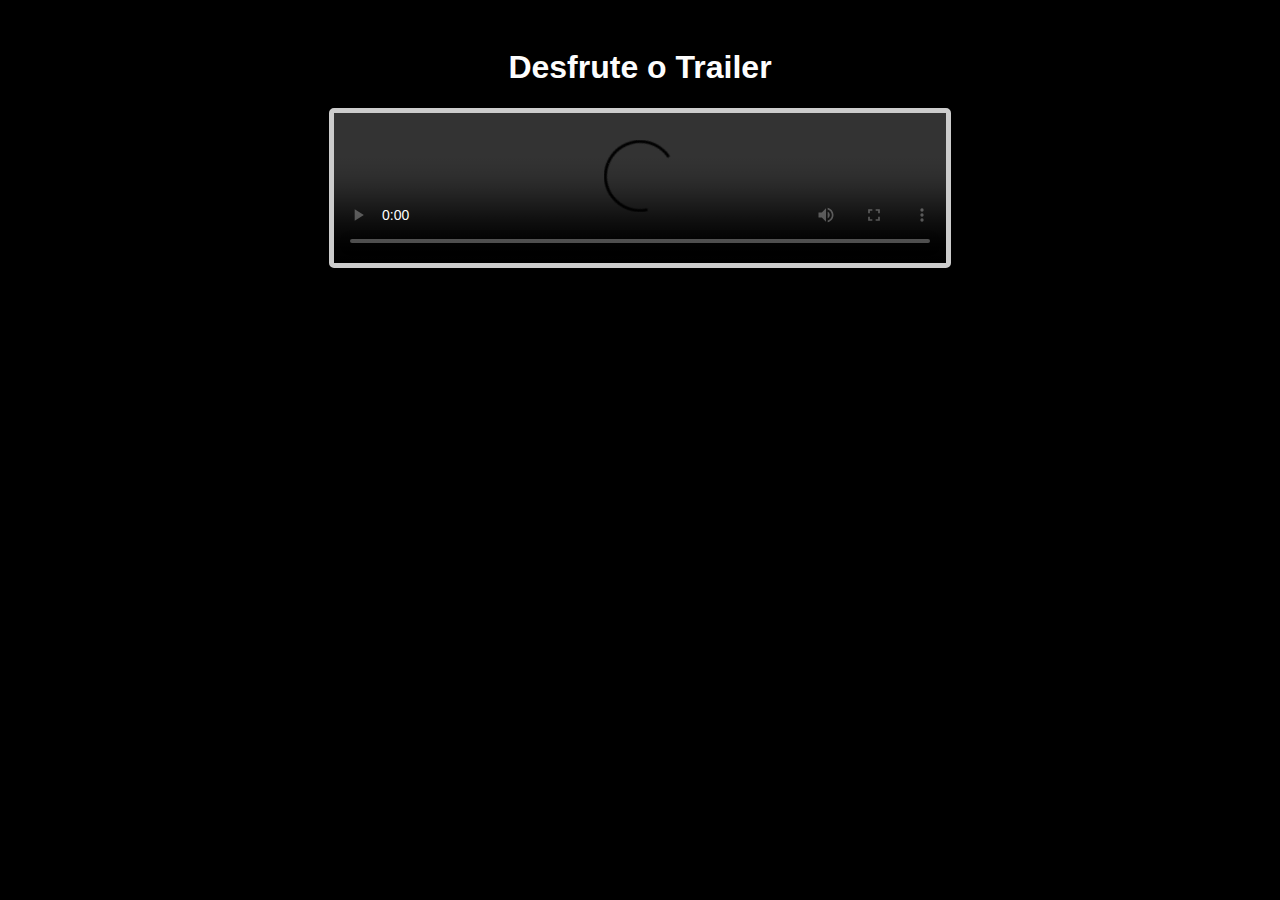
==== Pagina1/pagina-do-Tariler1.html @ f8be0e8a "Add files via upload" ====
<!DOCTYPE html>
<html>
<head>
    <title>Trailer 1</title>
    <link rel="stylesheet" href="/Pagina1/style.css">
</head>
<body>

<h1>Desfrute o Trailer</h1>

<video src="/assets/Trailer definitivo.pm4.mov"
controls
>

</video>
</body>
</html>
---- Pagina1/style.css ----
body {
    font-family: Arial, sans-serif;
    background-color: #000000;
    text-align: center;
    padding: 20px;
    background-image: url('/assets/sleep-token-header.jpg');
}

h1 {
    color: #fdfdfd;
}

video {
    width: 50%;
    display: block;
    margin: 0 auto;
    border: 5px solid #cccccc;
    border-radius: 5px;
}
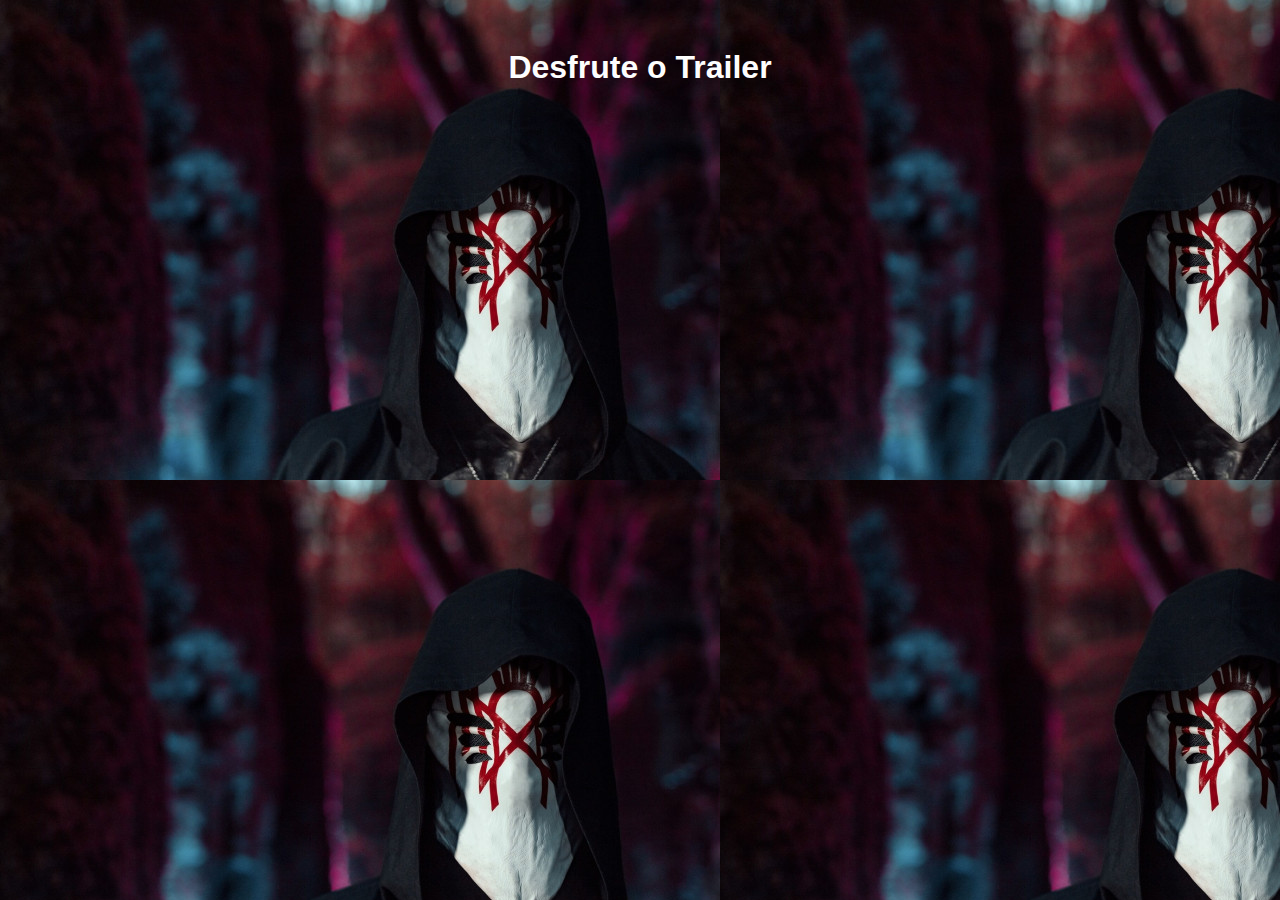
==== commit 17f9a25d: "Update pagina-do-Tariler1.html" ====
--- a/Pagina1/pagina-do-Tariler1.html
+++ b/Pagina1/pagina-do-Tariler1.html
@@ -8,9 +8,8 @@
 
 <h1>Desfrute o Trailer</h1>
 
-<video src="/assets/Trailer definitivo.pm4.mov"
-controls
->
+<iframe width="560" height="315" src="https://www.youtube.com/embed/4dE0r4d2F-0?si=WtDxSlV0YREGia3C" title="YouTube video player" frameborder="0" allow="accelerometer; autoplay; clipboard-write; encrypted-media; gyroscope; picture-in-picture; web-share" allowfullscreen></iframe>
+
 
 </video>
 </body>
